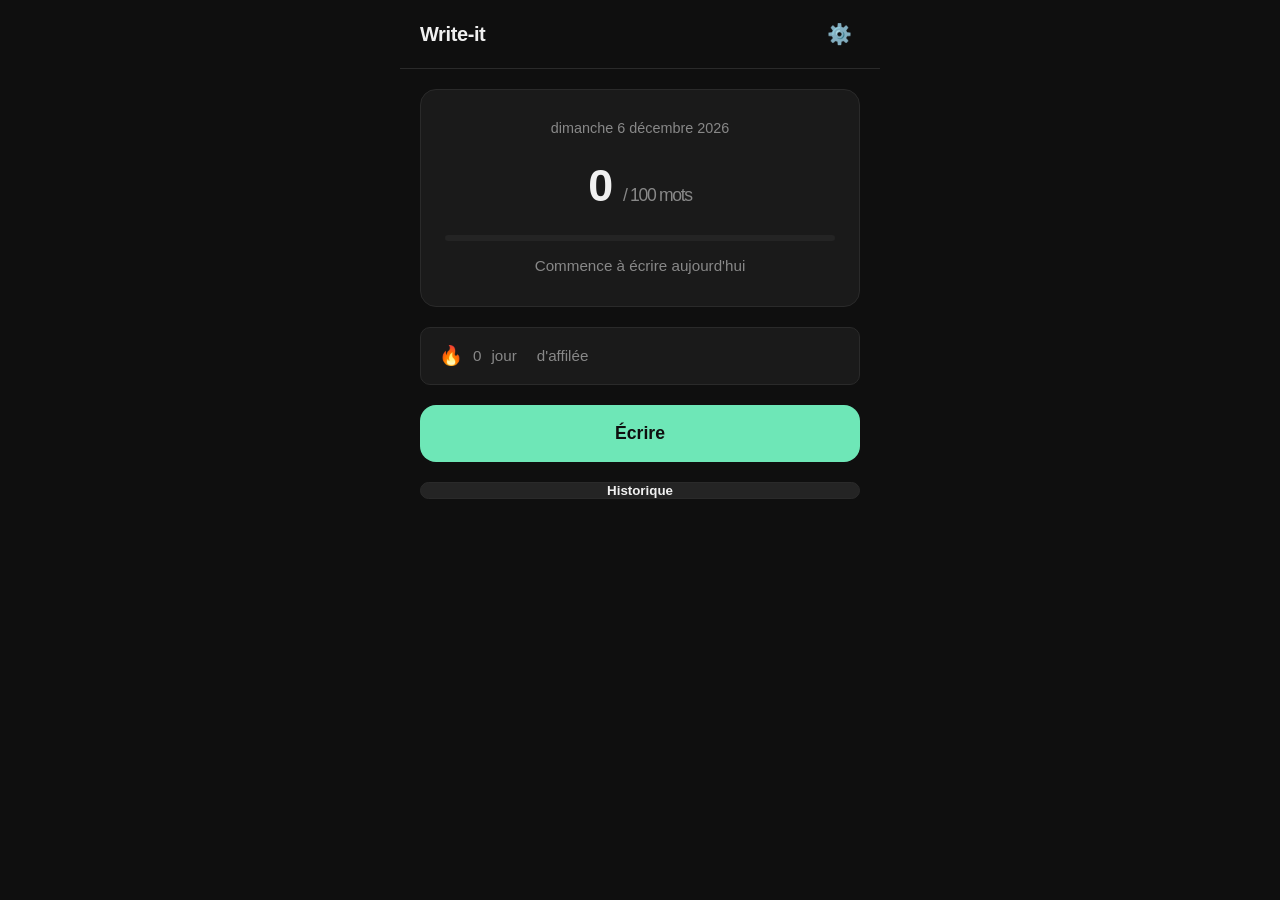
==== write-it/index.html @ 80f2761b "Initial commit - Write-it PWA" ====
<!DOCTYPE html>
<html lang="fr">
<head>
  <meta charset="UTF-8">
  <meta name="viewport" content="width=device-width, initial-scale=1.0, viewport-fit=cover">
  <meta name="theme-color" content="#1a1a1a">
  <meta name="description" content="Write-it — Écris 100 mots par jour">
  <meta name="apple-mobile-web-app-capable" content="yes">
  <meta name="apple-mobile-web-app-status-bar-style" content="black-translucent">
  
  <title>Write-it</title>
  
  <link rel="manifest" href="manifest.json">
  <link rel="icon" href="icons/icon.svg" type="image/svg+xml">
  <link rel="apple-touch-icon" href="icons/icon-192.png">
  
  <link rel="stylesheet" href="css/style.css">
</head>
<body>
  <div id="app">
    <!-- Header -->
    <header class="header">
      <h1 class="logo">Write-it</h1>
      <div class="header-actions">
        <button id="btn-settings" class="icon-btn" title="Paramètres" aria-label="Paramètres">⚙️</button>
      </div>
    </header>

    <!-- Views -->
    <main id="main">
      <!-- DASHBOARD -->
      <section id="view-dashboard" class="view active">
        <div class="dashboard">
          <div class="progress-card">
            <p class="date-label" id="today-date"></p>
            <div class="word-count" id="dashboard-count">
              <span class="count-number">0</span>
              <span class="count-target">/ 100 mots</span>
            </div>
            <div class="progress-bar">
              <div class="progress-fill" id="progress-fill"></div>
            </div>
            <p class="status-text" id="status-text">Commence à écrire aujourd'hui</p>
          </div>

          <div class="streak-card" id="streak-card">
            <span class="streak-icon">🔥</span>
            <span id="streak-count">0</span> jour<span id="streak-plural">s</span> d'affilée
          </div>

          <button id="btn-write" class="btn btn-primary btn-large">
            Écrire
          </button>

          <button id="btn-history" class="btn btn-secondary">
            Historique
          </button>
        </div>
      </section>

      <!-- WRITE -->
      <section id="view-write" class="view">
        <div class="write-header">
          <button id="btn-back-write" class="icon-btn">←</button>
          <div class="write-counter" id="write-counter">
            <span id="live-count">0</span> / 100 mots
          </div>
          <div class="write-actions">
            <button id="btn-save-write" class="icon-btn" title="Sauvegarder">💾</button>
          </div>
        </div>
        
        <textarea 
          id="editor" 
          placeholder="Écris librement ici... (minimum 100 mots)"
          maxlength="12000"
          spellcheck="true"
        ></textarea>
        
        <div class="write-footer">
          <span id="max-hint">Maximum 2000 mots</span>
          <span id="save-status"></span>
        </div>
      </section>

      <!-- HISTORY -->
      <section id="view-history" class="view">
        <div class="history-header">
          <button id="btn-back-history" class="icon-btn">←</button>
          <h2>Historique</h2>
        </div>
        <div id="history-list" class="history-list">
          <!-- Filled by JS -->
        </div>
      </section>

      <!-- EDIT NOTE -->
      <section id="view-edit" class="view">
        <div class="write-header">
          <button id="btn-back-edit" class="icon-btn">←</button>
          <div class="write-counter" id="edit-date-label"></div>
          <div class="write-actions">
            <button id="btn-save-edit" class="icon-btn" title="Sauvegarder">💾</button>
          </div>
        </div>
        
        <textarea id="edit-editor" spellcheck="true"></textarea>
        
        <div class="write-footer">
          <span id="edit-word-count">0 mots</span>
          <span id="edit-save-status"></span>
        </div>
      </section>

      <!-- SETTINGS -->
      <section id="view-settings" class="view">
        <div class="history-header">
          <button id="btn-back-settings" class="icon-btn">←</button>
          <h2>Paramètres</h2>
        </div>
        
        <div class="settings-content">
          <div class="setting-item">
            <label>Notifications</label>
            <p class="setting-desc">Rappel quotidien à 18h00</p>
            <button id="btn-enable-notif" class="btn btn-secondary btn-small">Activer les notifications</button>
            <p id="notif-status" class="setting-status"></p>
          </div>

          <div class="setting-item">
            <label>Données</label>
            <p class="setting-desc">Tout est stocké localement sur ton appareil.</p>
            <button id="btn-export" class="btn btn-secondary btn-small">Exporter les données</button>
          </div>

          <div class="setting-item danger">
            <label>Zone de danger</label>
            <button id="btn-reset" class="btn btn-danger btn-small">Réinitialiser l'application</button>
          </div>
        </div>
      </section>
    </main>
  </div>

  <script src="js/app.js"></script>
</body>
</html>
---- write-it/css/style.css ----
/* ===== RESET & BASE ===== */
*, *::before, *::after {
  box-sizing: border-box;
  margin: 0;
  padding: 0;
}

:root {
  --bg: #0f0f0f;
  --bg-card: #1a1a1a;
  --bg-elevated: #242424;
  --text: #f0f0f0;
  --text-muted: #888;
  --accent: #6ee7b7;
  --accent-dim: #34d399;
  --border: #2a2a2a;
  --danger: #f87171;
  --radius: 16px;
  --radius-sm: 10px;
  --font: -apple-system, BlinkMacSystemFont, "Segoe UI", Roboto, Helvetica, Arial, sans-serif;
}

html, body {
  height: 100%;
  font-family: var(--font);
  background: var(--bg);
  color: var(--text);
  line-height: 1.5;
  -webkit-font-smoothing: antialiased;
  overflow: hidden;
}

#app {
  height: 100%;
  display: flex;
  flex-direction: column;
  max-width: 480px;
  margin: 0 auto;
}

/* ===== HEADER ===== */
.header {
  display: flex;
  align-items: center;
  justify-content: space-between;
  padding: 16px 20px;
  border-bottom: 1px solid var(--border);
  background: var(--bg);
  flex-shrink: 0;
}

.logo {
  font-size: 1.25rem;
  font-weight: 700;
  letter-spacing: -0.02em;
}

.icon-btn {
  background: none;
  border: none;
  color: var(--text);
  font-size: 1.25rem;
  cursor: pointer;
  padding: 8px;
  border-radius: 50%;
  transition: background 0.15s;
  line-height: 1;
}

.icon-btn:hover {
  background: var(--bg-elevated);
}

/* ===== VIEWS ===== */
#main {
  flex: 1;
  overflow: hidden;
  position: relative;
}

.view {
  display: none;
  height: 100%;
  flex-direction: column;
  overflow-y: auto;
  padding: 20px;
  animation: fadeIn 0.2s ease;
}

.view.active {
  display: flex;
}

@keyframes fadeIn {
  from { opacity: 0; transform: translateY(6px); }
  to { opacity: 1; transform: translateY(0); }
}

/* ===== DASHBOARD ===== */
.dashboard {
  display: flex;
  flex-direction: column;
  gap: 20px;
  height: 100%;
}

.progress-card {
  background: var(--bg-card);
  border: 1px solid var(--border);
  border-radius: var(--radius);
  padding: 28px 24px;
  text-align: center;
}

.date-label {
  color: var(--text-muted);
  font-size: 0.9rem;
  margin-bottom: 12px;
}

.word-count {
  font-size: 2.8rem;
  font-weight: 700;
  letter-spacing: -0.03em;
  margin-bottom: 16px;
}

.count-number {
  transition: color 0.3s;
}

.count-number.reached {
  color: var(--accent);
}

.count-target {
  font-size: 1.1rem;
  font-weight: 500;
  color: var(--text-muted);
}

.progress-bar {
  height: 6px;
  background: var(--bg-elevated);
  border-radius: 99px;
  overflow: hidden;
  margin-bottom: 14px;
}

.progress-fill {
  height: 100%;
  width: 0%;
  background: var(--accent);
  border-radius: 99px;
  transition: width 0.4s ease, background 0.3s;
}

.progress-fill.reached {
  background: var(--accent);
}

.status-text {
  color: var(--text-muted);
  font-size: 0.95rem;
}

.streak-card {
  background: var(--bg-card);
  border: 1px solid var(--border);
  border-radius: var(--radius-sm);
  padding: 14px 18px;
  display: flex;
  align-items: center;
  gap: 10px;
  font-size: 0.95rem;
  color: var(--text-muted);
}

.streak-icon {
  font-size: 1.2rem;
}

/* ===== BUTTONS ===== */
.btn {
  display: inline-flex;
  align-items: center;
  justify-content: center;
  gap: 8px;
  border: none;
  border-radius: var(--radius-sm);
  font-family: inherit;
  font-weight: 600;
  cursor: pointer;
  transition: transform 0.15s, opacity 0.15s, background 0.15s;
}

.btn:active {
  transform: scale(0.98);
}

.btn-primary {
  background: var(--accent);
  color: #0f0f0f;
}

.btn-primary:hover {
  background: var(--accent-dim);
}

.btn-secondary {
  background: var(--bg-elevated);
  color: var(--text);
  border: 1px solid var(--border);
}

.btn-secondary:hover {
  background: #2e2e2e;
}

.btn-danger {
  background: transparent;
  color: var(--danger);
  border: 1px solid var(--danger);
}

.btn-danger:hover {
  background: rgba(248, 113, 113, 0.1);
}

.btn-large {
  width: 100%;
  padding: 18px;
  font-size: 1.1rem;
  border-radius: var(--radius);
}

.btn-small {
  padding: 10px 16px;
  font-size: 0.9rem;
}

/* ===== WRITE / EDIT ===== */
.write-header {
  display: flex;
  align-items: center;
  justify-content: space-between;
  margin-bottom: 12px;
  flex-shrink: 0;
}

.write-counter {
  font-weight: 600;
  font-size: 0.95rem;
  color: var(--text-muted);
  transition: color 0.3s;
}

.write-counter.reached {
  color: var(--accent);
}

#editor, #edit-editor {
  flex: 1;
  width: 100%;
  background: var(--bg-card);
  border: 1px solid var(--border);
  border-radius: var(--radius);
  color: var(--text);
  font-family: inherit;
  font-size: 1.05rem;
  line-height: 1.7;
  padding: 20px;
  resize: none;
  outline: none;
  transition: border-color 0.2s;
}

#editor:focus, #edit-editor:focus {
  border-color: #444;
}

.write-footer {
  display: flex;
  justify-content: space-between;
  align-items: center;
  margin-top: 10px;
  font-size: 0.85rem;
  color: var(--text-muted);
  flex-shrink: 0;
}

#save-status, #edit-save-status {
  color: var(--accent);
  opacity: 0;
  transition: opacity 0.3s;
}

#save-status.visible, #edit-save-status.visible {
  opacity: 1;
}

/* ===== HISTORY ===== */
.history-header {
  display: flex;
  align-items: center;
  gap: 12px;
  margin-bottom: 20px;
  flex-shrink: 0;
}

.history-header h2 {
  font-size: 1.2rem;
  font-weight: 600;
}

.history-list {
  display: flex;
  flex-direction: column;
  gap: 10px;
}

.history-item {
  background: var(--bg-card);
  border: 1px solid var(--border);
  border-radius: var(--radius-sm);
  padding: 16px 18px;
  cursor: pointer;
  transition: background 0.15s, border-color 0.15s;
  display: flex;
  justify-content: space-between;
  align-items: center;
}

.history-item:hover {
  background: var(--bg-elevated);
  border-color: #333;
}

.history-item-date {
  font-weight: 500;
}

.history-item-words {
  color: var(--text-muted);
  font-size: 0.9rem;
}

.history-item-words.reached {
  color: var(--accent);
}

.history-empty {
  text-align: center;
  color: var(--text-muted);
  padding: 40px 20px;
  font-size: 0.95rem;
}

/* ===== SETTINGS ===== */
.settings-content {
  display: flex;
  flex-direction: column;
  gap: 28px;
}

.setting-item {
  display: flex;
  flex-direction: column;
  gap: 8px;
}

.setting-item label {
  font-weight: 600;
  font-size: 1rem;
}

.setting-desc {
  color: var(--text-muted);
  font-size: 0.9rem;
}

.setting-status {
  font-size: 0.85rem;
  color: var(--accent);
  min-height: 1.2em;
}

.setting-item.danger {
  margin-top: 20px;
  padding-top: 20px;
  border-top: 1px solid var(--border);
}

/* ===== UTILITIES ===== */
.hidden {
  display: none !important;
}
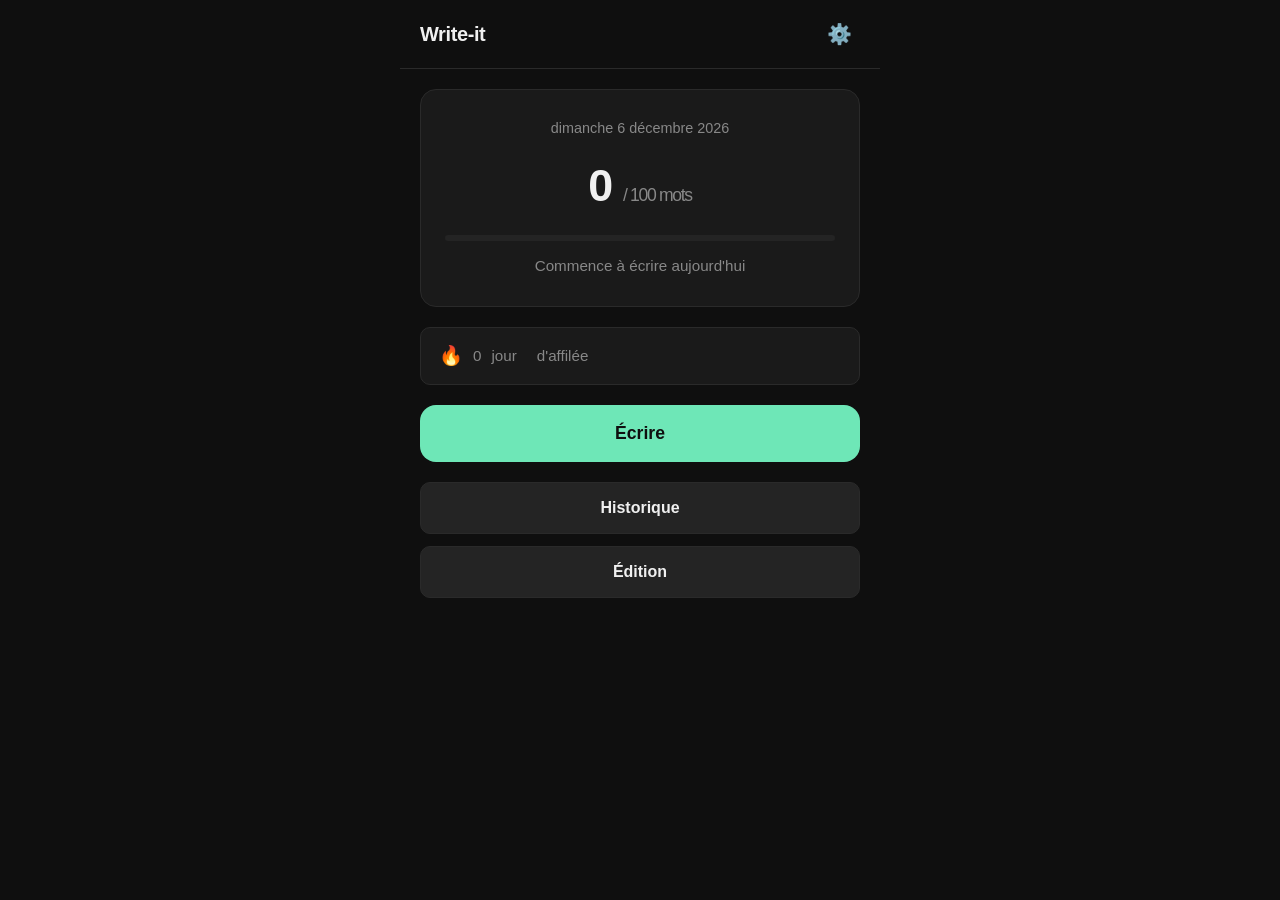
==== commit 6378df41: "Passage V2 "Améliorations : boutons plus gros, vue Édition avec réordonnancement, meilleures notific" ====
--- a/write-it/index.html
+++ b/write-it/index.html
@@ -52,9 +52,14 @@
             Écrire
           </button>
 
-          <button id="btn-history" class="btn btn-secondary">
-            Historique
-          </button>
+          <div class="dashboard-actions">
+            <button id="btn-history" class="btn btn-secondary btn-dashboard">
+              Historique
+            </button>
+            <button id="btn-edition" class="btn btn-secondary btn-dashboard">
+              Édition
+            </button>
+          </div>
         </div>
       </section>
 
@@ -90,6 +95,18 @@
           <h2>Historique</h2>
         </div>
         <div id="history-list" class="history-list">
+          <!-- Filled by JS -->
+        </div>
+      </section>
+
+      <!-- EDITION (reorder + preview) -->
+      <section id="view-edition" class="view">
+        <div class="history-header">
+          <button id="btn-back-edition" class="icon-btn">←</button>
+          <h2>Édition</h2>
+        </div>
+        <p class="edition-hint">Maintiens appuyé puis glisse pour réordonner</p>
+        <div id="edition-list" class="history-list edition-list">
           <!-- Filled by JS -->
         </div>
       </section>
--- a/write-it/css/style.css
+++ b/write-it/css/style.css
@@ -180,6 +180,12 @@
   font-size: 1.2rem;
 }
 
+.dashboard-actions {
+  display: flex;
+  flex-direction: column;
+  gap: 12px;
+}
+
 /* ===== BUTTONS ===== */
 .btn {
   display: inline-flex;
@@ -232,6 +238,13 @@
   padding: 18px;
   font-size: 1.1rem;
   border-radius: var(--radius);
+}
+
+.btn-dashboard {
+  width: 100%;
+  padding: 16px;
+  font-size: 1rem;
+  border-radius: var(--radius-sm);
 }
 
 .btn-small {
@@ -299,18 +312,24 @@
   opacity: 1;
 }
 
-/* ===== HISTORY ===== */
+/* ===== HISTORY & EDITION ===== */
 .history-header {
   display: flex;
   align-items: center;
   gap: 12px;
-  margin-bottom: 20px;
+  margin-bottom: 12px;
   flex-shrink: 0;
 }
 
 .history-header h2 {
   font-size: 1.2rem;
   font-weight: 600;
+}
+
+.edition-hint {
+  color: var(--text-muted);
+  font-size: 0.85rem;
+  margin-bottom: 16px;
 }
 
 .history-list {
@@ -325,10 +344,14 @@
   border-radius: var(--radius-sm);
   padding: 16px 18px;
   cursor: pointer;
-  transition: background 0.15s, border-color 0.15s;
+  transition: background 0.15s, border-color 0.15s, transform 0.15s, opacity 0.15s;
   display: flex;
   justify-content: space-between;
   align-items: center;
+  gap: 12px;
+  user-select: none;
+  -webkit-user-select: none;
+  touch-action: none;
 }
 
 .history-item:hover {
@@ -336,6 +359,27 @@
   border-color: #333;
 }
 
+.history-item.dragging {
+  opacity: 0.85;
+  transform: scale(1.02);
+  border-color: var(--accent);
+  z-index: 10;
+  box-shadow: 0 8px 24px rgba(0,0,0,0.4);
+}
+
+.history-item-preview {
+  flex: 1;
+  font-weight: 500;
+  font-size: 0.95rem;
+  line-height: 1.4;
+  overflow: hidden;
+  text-overflow: ellipsis;
+  display: -webkit-box;
+  -webkit-line-clamp: 2;
+  -webkit-box-orient: vertical;
+  color: var(--text);
+}
+
 .history-item-date {
   font-weight: 500;
 }
@@ -343,6 +387,8 @@
 .history-item-words {
   color: var(--text-muted);
   font-size: 0.9rem;
+  white-space: nowrap;
+  flex-shrink: 0;
 }
 
 .history-item-words.reached {
